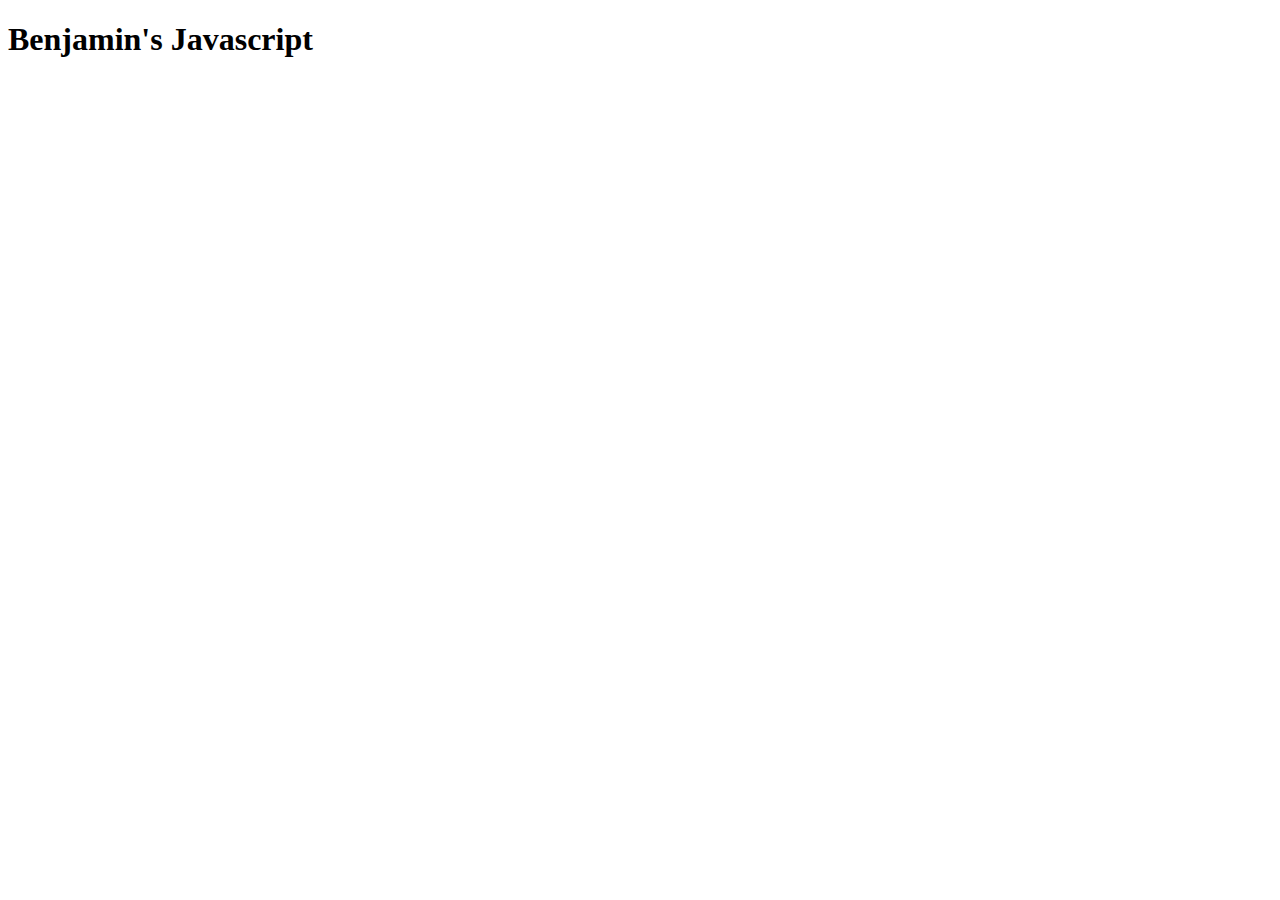
==== index.html @ e4ed0a76 "removed h2" ====
<!DOCTYPE html>
<html>

<head>
  <title>JavaScript Calculator</title>

  <link rel="stylesheet" href="style.css" />
</head>

<body>
  <h1>Benjamin's Javascript</h1>

  <script src="main.js"></script>
</body>
</html>
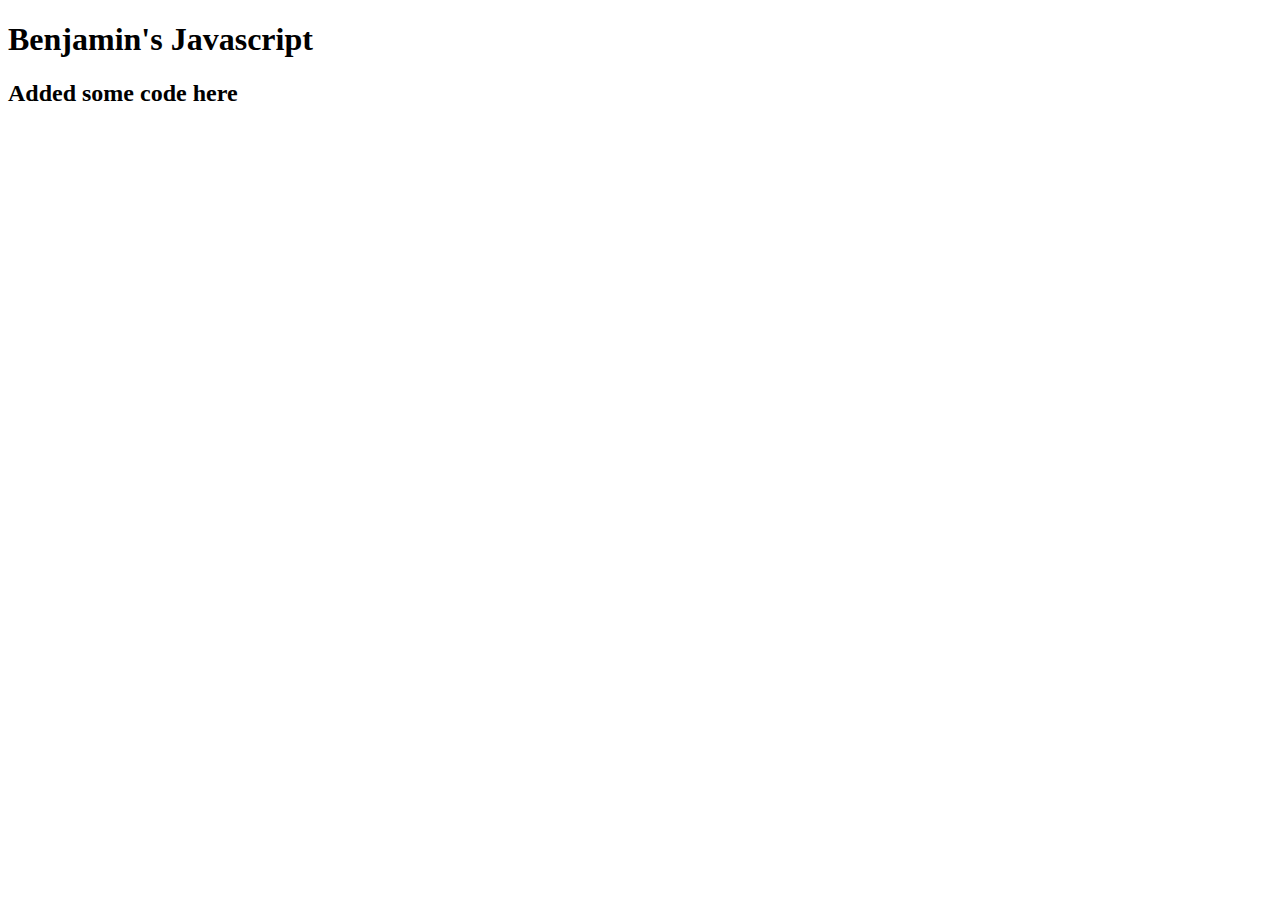
==== commit de565920: "added example" ====
--- a/index.html
+++ b/index.html
@@ -9,7 +9,7 @@
 
 <body>
   <h1>Benjamin's Javascript</h1>
-
+  <h2> Added some code here</h2>
   <script src="main.js"></script>
 </body>
 </html>
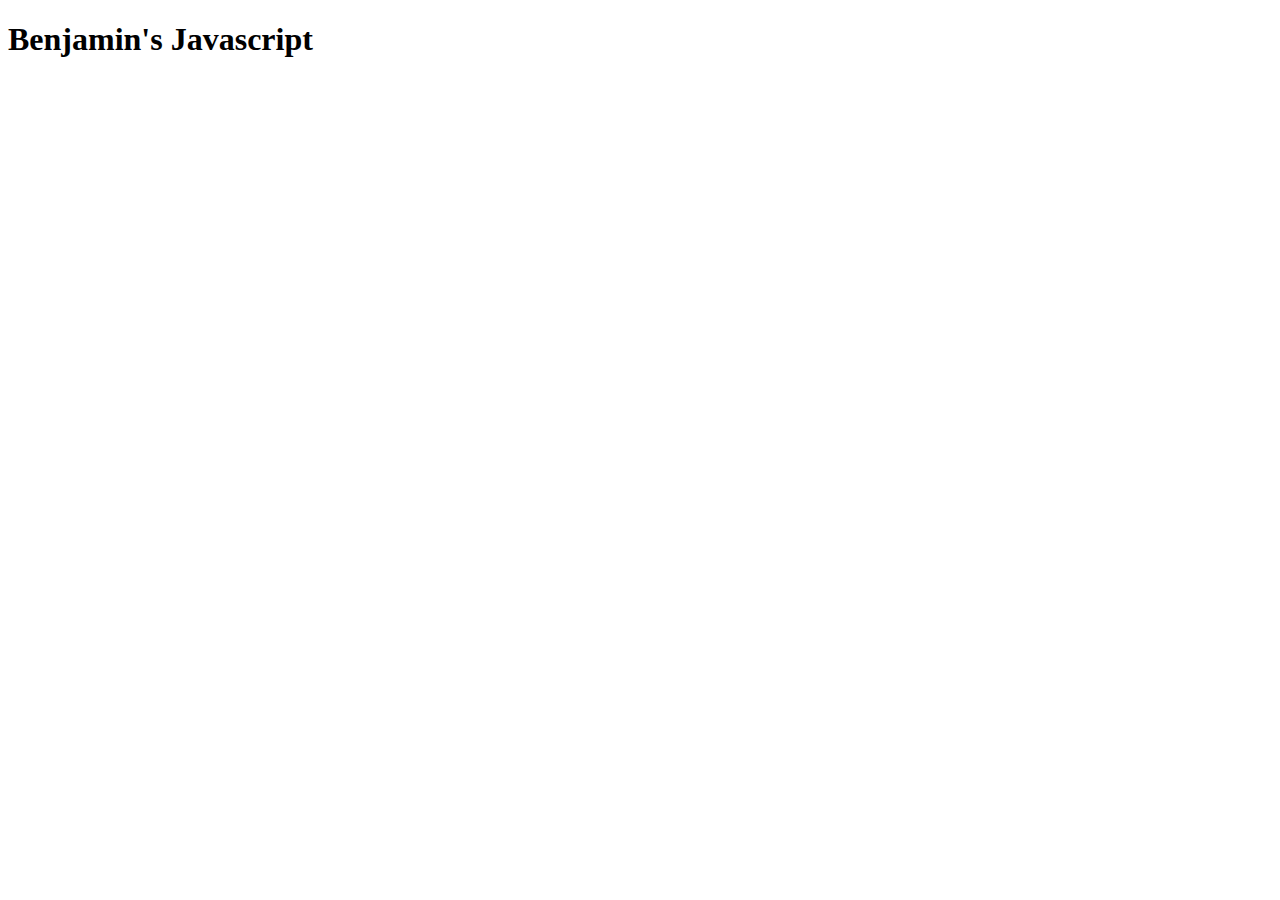
==== commit ec3d5ba5: "removed h2 element" ====
--- a/index.html
+++ b/index.html
@@ -9,7 +9,7 @@
 
 <body>
   <h1>Benjamin's Javascript</h1>
-  <h2> Added some code here</h2>
+  
   <script src="main.js"></script>
 </body>
 </html>
--- a/style.css
+++ b/style.css
@@ -0,0 +1,3 @@
+body{
+
+}
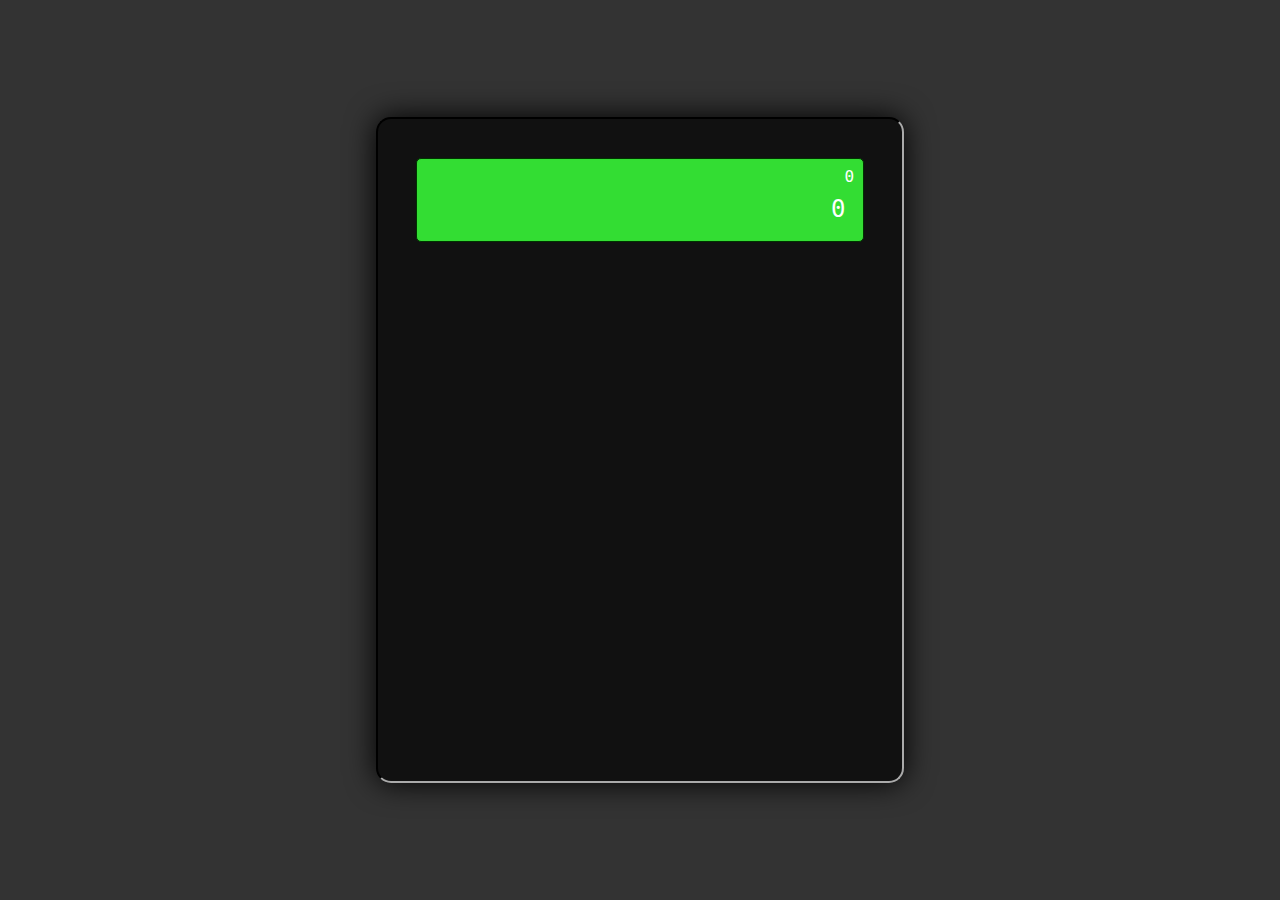
==== commit de253285: "added calculator divs with styling" ====
--- a/index.html
+++ b/index.html
@@ -8,8 +8,11 @@
 </head>
 
 <body>
-  <h1>Benjamin's Javascript</h1>
-  
-  <script src="main.js"></script>
+  <div id="calculator">
+    <div id="displayArea">
+      <div id = "equation">0</span>
+      <div id = "answer">0</span>
+    </div>
+  </div>
 </body>
 </html>
--- a/style.css
+++ b/style.css
@@ -1,3 +1,47 @@
-body{
+body {
+  background-color: #333;
+  color:white;
+  font-family:monospace;
+  font-size:16px;
+}
 
+#calculator {
+  background-color: #111;
+  border-top: 2px solid #000;
+  border-right: 2px solid #aaa;
+  border-bottom: 2px solid #aaa;
+  border-left: 2px solid #000;
+  border-radius:15px;
+  box-shadow:0px 0px 30px #000;
+  position: absolute;
+  left: 0;
+  right: 0;
+  top: 0;
+  bottom: 0;
+  margin: auto;
+  max-width: 35%;
+  max-height: 65%;
+  overflow: auto;
+  padding:3%;
 }
+
+#displayArea{
+  background-color: #3d3;
+  border:1px solid #030;
+  border-radius:5px;
+  margin-left:auto;
+  margin-right:auto;
+  max-width: 100%;
+  overflow: auto;
+  text-align:right;
+  padding:2%;
+}
+
+#equation{
+  font-size: 16px;
+}
+
+#answer{
+  font-size: 24px;
+  margin: 2%;
+}
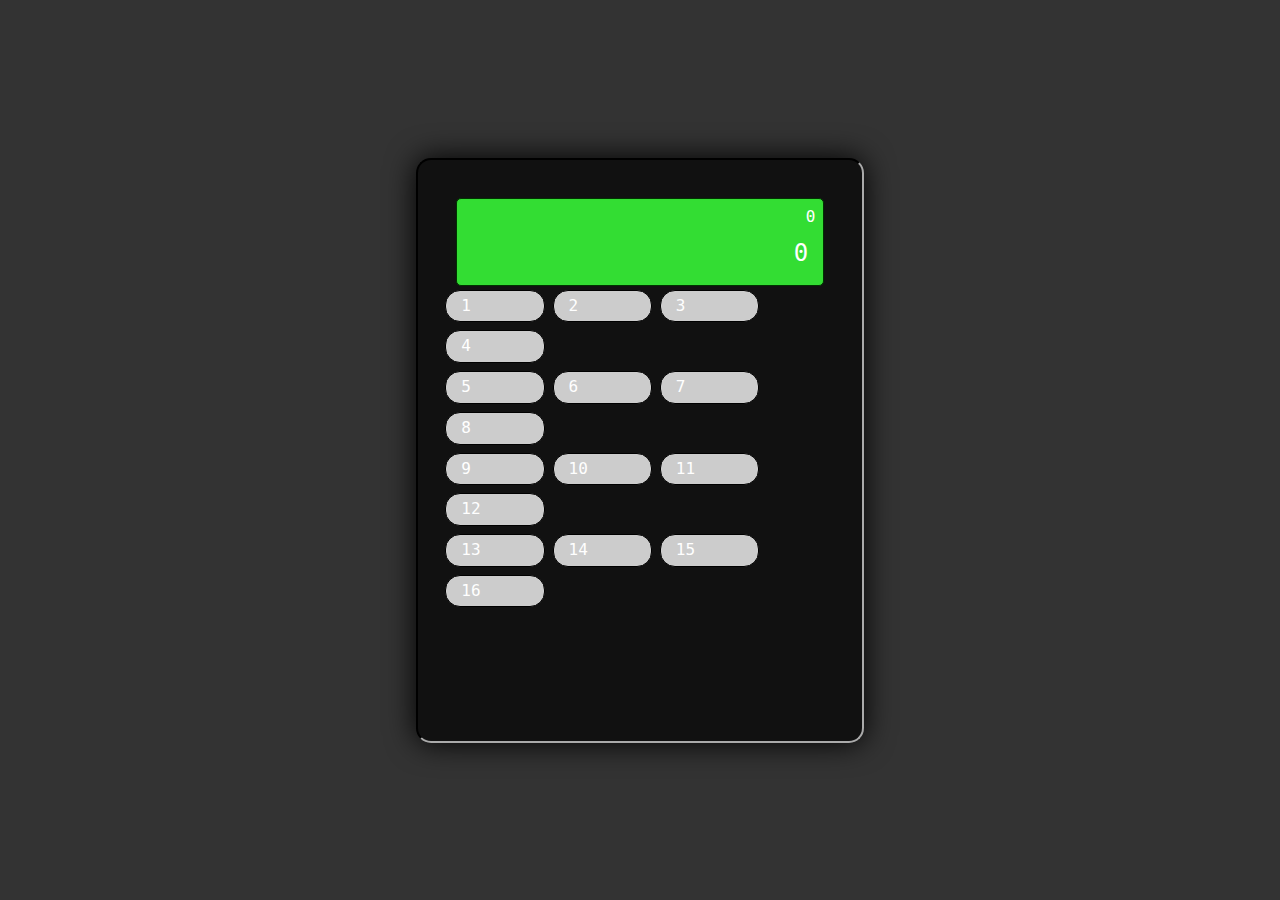
==== commit 35c96058: "Added some buttons to the calculator, but the styling isnt quite right. Pushing into a new branch." ====
--- a/index.html
+++ b/index.html
@@ -5,14 +5,82 @@
   <title>JavaScript Calculator</title>
 
   <link rel="stylesheet" href="style.css" />
+
+  <!-- Bootstrap -->
+  <link rel="stylesheet" href="https://maxcdn.bootstrapcdn.com/bootstrap/3.3.7/css/bootstrap.min.css" integrity="sha384-BVYiiSIFeK1dGmJRAkycuHAHRg32OmUcww7on3RYdg4Va+PmSTsz/K68vbdEjh4u" crossorigin="anonymous">
 </head>
 
-<body>
+<body id="body">
   <div id="calculator">
     <div id="displayArea">
-      <div id = "equation">0</span>
-      <div id = "answer">0</span>
+      <div id = "equation">0</div>
+      <div id = "answer">0</div>
+    </div>
+    <div class="row">
+      <div class="col-md-3 numButton">
+         1
+      </div>
+      <div class="col-md-3 numButton">
+         2
+      </div>
+      <div class="col-md-3 numButton">
+         3
+      </div>
+      <div class="col-md-3 numButton">
+         4
+      </div>
+    </div>
+    <div class="row">
+      <div class="col-md-3 numButton">
+         5
+      </div>
+      <div class="col-md-3 numButton">
+         6
+      </div>
+      <div class="col-md-3 numButton">
+         7
+      </div>
+      <div class="col-md-3 numButton">
+         8
+      </div>
+    </div>
+    <div class="row">
+      <div class="col-md-3 numButton">
+         9
+      </div>
+      <div class="col-md-3 numButton">
+         10
+      </div>
+      <div class="col-md-3 numButton">
+         11
+      </div>
+      <div class="col-md-3 numButton">
+         12
+      </div>
+    </div>
+    <div class="row">
+      <div class="col-md-3 numButton">
+         13
+      </div>
+      <div class="col-md-3 numButton">
+         14
+      </div>
+      <div class="col-md-3 numButton">
+         15
+      </div>
+      <div class="col-md-3 numButton">
+         16
+      </div>
+    </div>
+    </div>
+
+    </div>
+
     </div>
   </div>
+
+  <!-- jQuery -->
+  <script src="https://cdnjs.cloudflare.com/ajax/libs/jquery/3.1.0/jquery.min.js"></script>
+  <script src="main.js"></script>
 </body>
 </html>
--- a/style.css
+++ b/style.css
@@ -1,4 +1,4 @@
-body {
+#body {
   background-color: #333;
   color:white;
   font-family:monospace;
@@ -45,3 +45,12 @@
   font-size: 24px;
   margin: 2%;
 }
+
+.numButton{
+  background-color: #ccc;
+  padding: 1%;
+  margin: 1%;
+  border-radius: 15px;
+  border: 1px solid black;
+  width: 10px;
+}
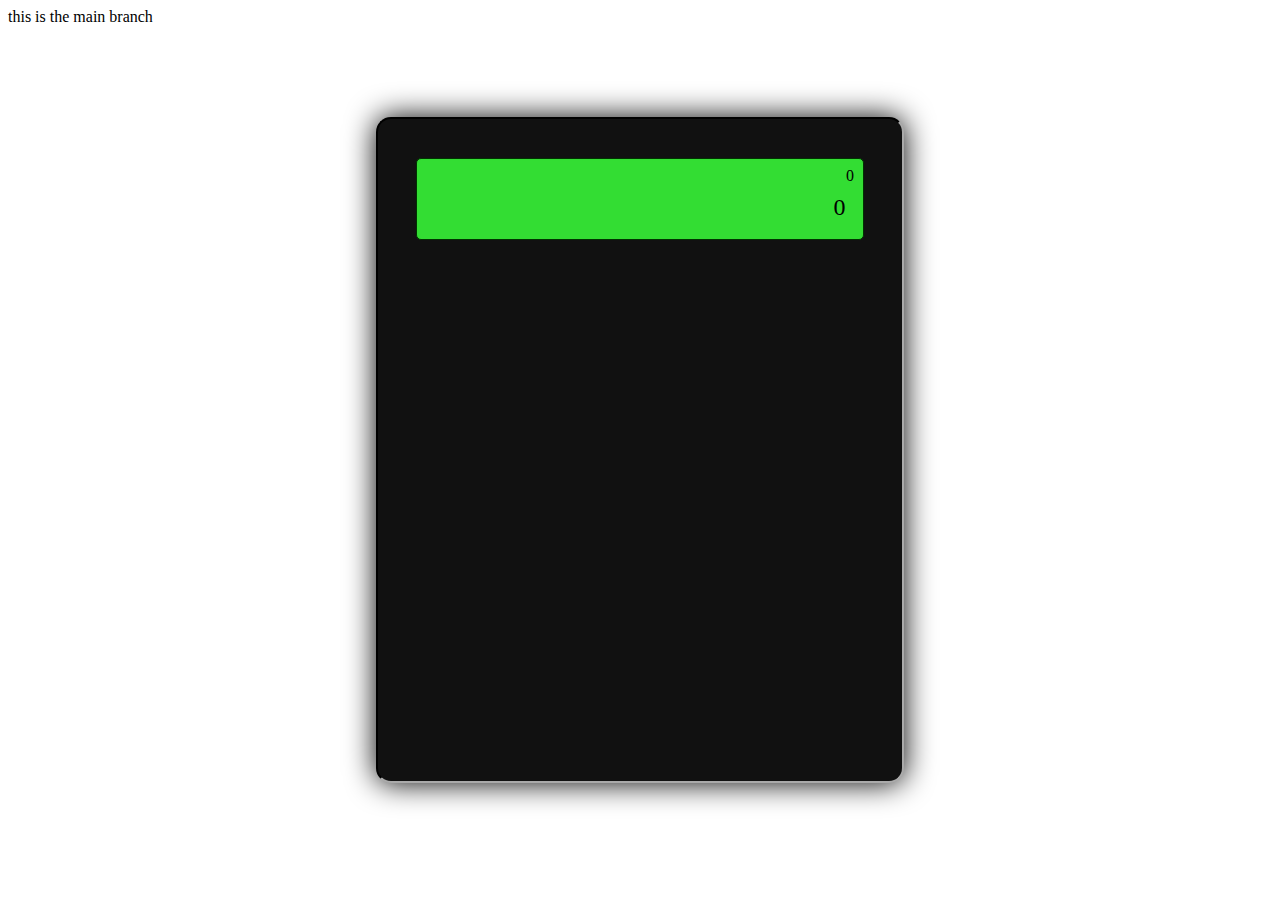
==== commit 68fc0ad2: "added text" ====
--- a/index.html
+++ b/index.html
@@ -5,82 +5,19 @@
   <title>JavaScript Calculator</title>
 
   <link rel="stylesheet" href="style.css" />
-
-  <!-- Bootstrap -->
-  <link rel="stylesheet" href="https://maxcdn.bootstrapcdn.com/bootstrap/3.3.7/css/bootstrap.min.css" integrity="sha384-BVYiiSIFeK1dGmJRAkycuHAHRg32OmUcww7on3RYdg4Va+PmSTsz/K68vbdEjh4u" crossorigin="anonymous">
 </head>
 
-<body id="body">
+<body>
   <div id="calculator">
     <div id="displayArea">
       <div id = "equation">0</div>
       <div id = "answer">0</div>
     </div>
-    <div class="row">
-      <div class="col-md-3 numButton">
-         1
-      </div>
-      <div class="col-md-3 numButton">
-         2
-      </div>
-      <div class="col-md-3 numButton">
-         3
-      </div>
-      <div class="col-md-3 numButton">
-         4
-      </div>
-    </div>
-    <div class="row">
-      <div class="col-md-3 numButton">
-         5
-      </div>
-      <div class="col-md-3 numButton">
-         6
-      </div>
-      <div class="col-md-3 numButton">
-         7
-      </div>
-      <div class="col-md-3 numButton">
-         8
-      </div>
-    </div>
-    <div class="row">
-      <div class="col-md-3 numButton">
-         9
-      </div>
-      <div class="col-md-3 numButton">
-         10
-      </div>
-      <div class="col-md-3 numButton">
-         11
-      </div>
-      <div class="col-md-3 numButton">
-         12
-      </div>
-    </div>
-    <div class="row">
-      <div class="col-md-3 numButton">
-         13
-      </div>
-      <div class="col-md-3 numButton">
-         14
-      </div>
-      <div class="col-md-3 numButton">
-         15
-      </div>
-      <div class="col-md-3 numButton">
-         16
-      </div>
-    </div>
-    </div>
-
-    </div>
-
-    </div>
   </div>
 
-  <!-- jQuery -->
   <script src="https://cdnjs.cloudflare.com/ajax/libs/jquery/3.1.0/jquery.min.js"></script>
   <script src="main.js"></script>
 </body>
 </html>
+
+this is the main branch
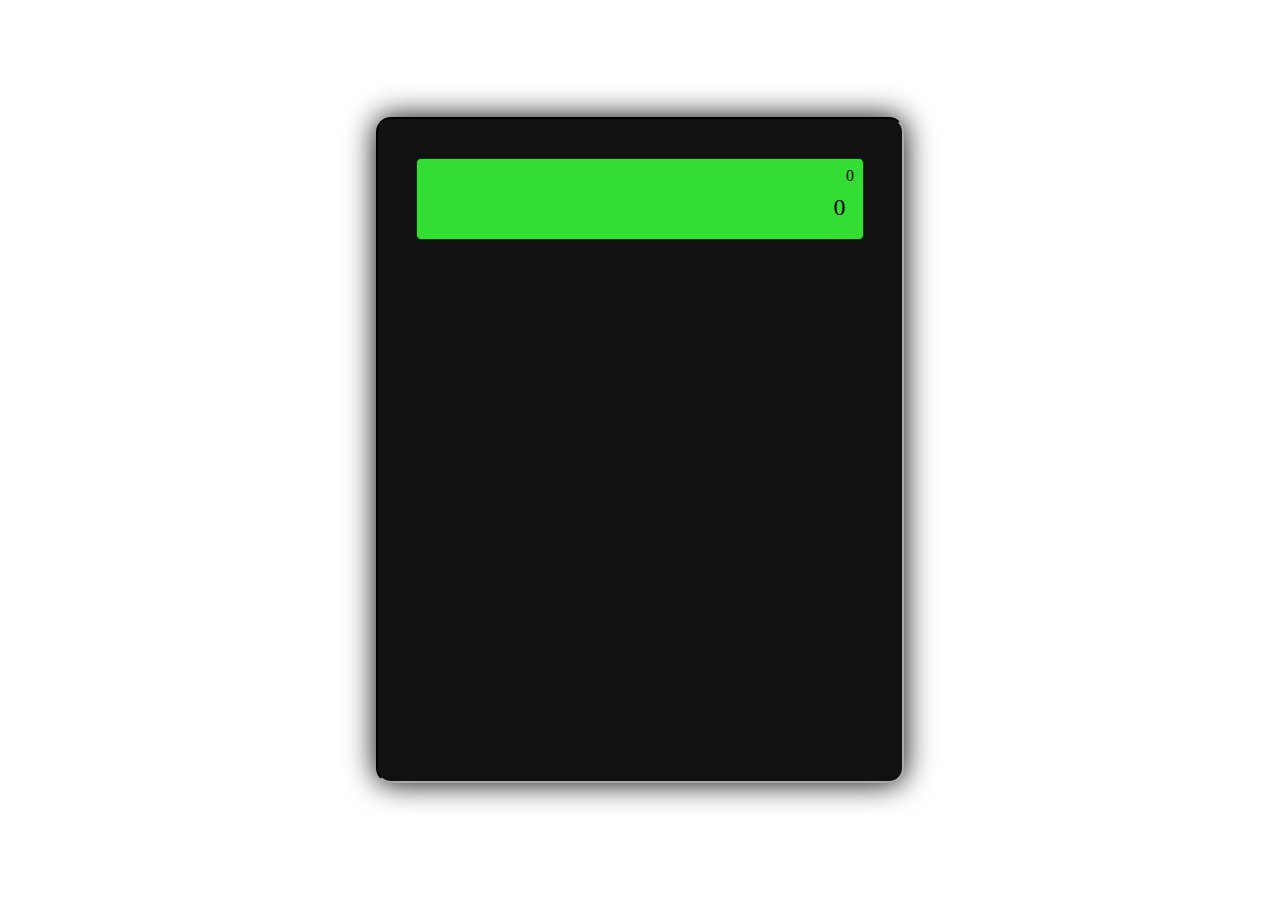
==== commit 3238fbe5: "removed text" ====
--- a/index.html
+++ b/index.html
@@ -19,5 +19,3 @@
   <script src="main.js"></script>
 </body>
 </html>
-
-this is the main branch
